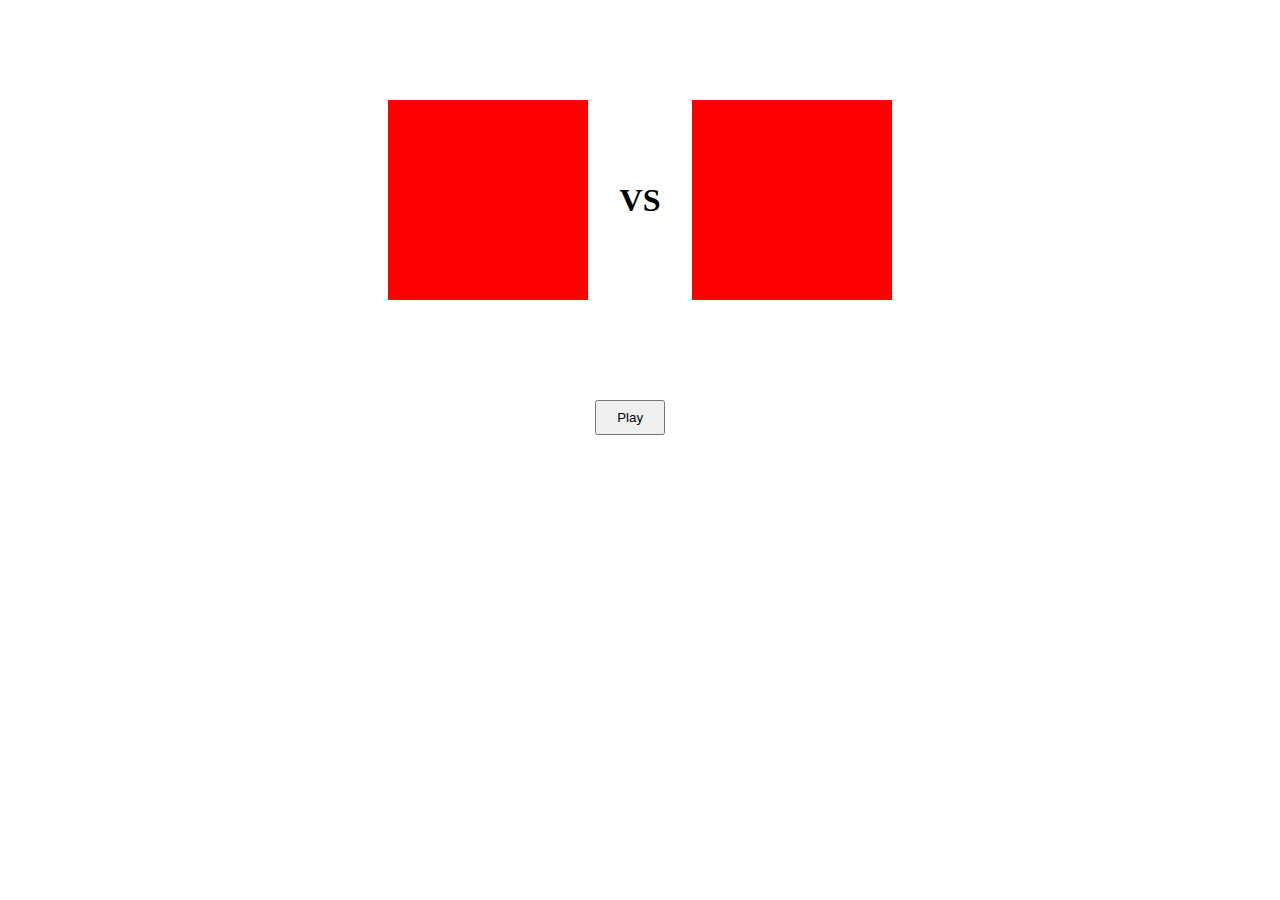
==== dadi/index.html @ b5a91203 "ADD: GAME DICE" ====
<!DOCTYPE html>
<html lang="en">
  <head>
    <meta charset="UTF-8" />
    <meta name="viewport" content="width=device-width, initial-scale=1.0" />
    <title>Document</title>
    <link rel="stylesheet" href="CSS/styles.css" />
  </head>
  <body>
    <div class="wrapper">
      <div class="container">
        <div class="dices"></div>
        <h1>VS</h1>
        <div class="dices computer"></div>
      </div>
      <button>Play</button>
    </div>
    <script type="module" src="js/script.js"></script>
  </body>
</html>
---- dadi/CSS/styles.css ----
* {
  margin: 0;
  padding: 0;
  box-sizing: border-box;
}

.dices {
  aspect-ratio: 1;
  height: 200px;
  width: 200px;
  background-color: red;
}

.container {
  width: 100%;
  height: 400px;
  display: flex;
  justify-content: center;
  align-items: center;
  gap: 2rem;
}

button {
  margin-left: 46.5%;
  height: 35px;
  width: 70px;
}

.result {
  font-size: 12rem;
  text-align: center;
}

/* DICES */
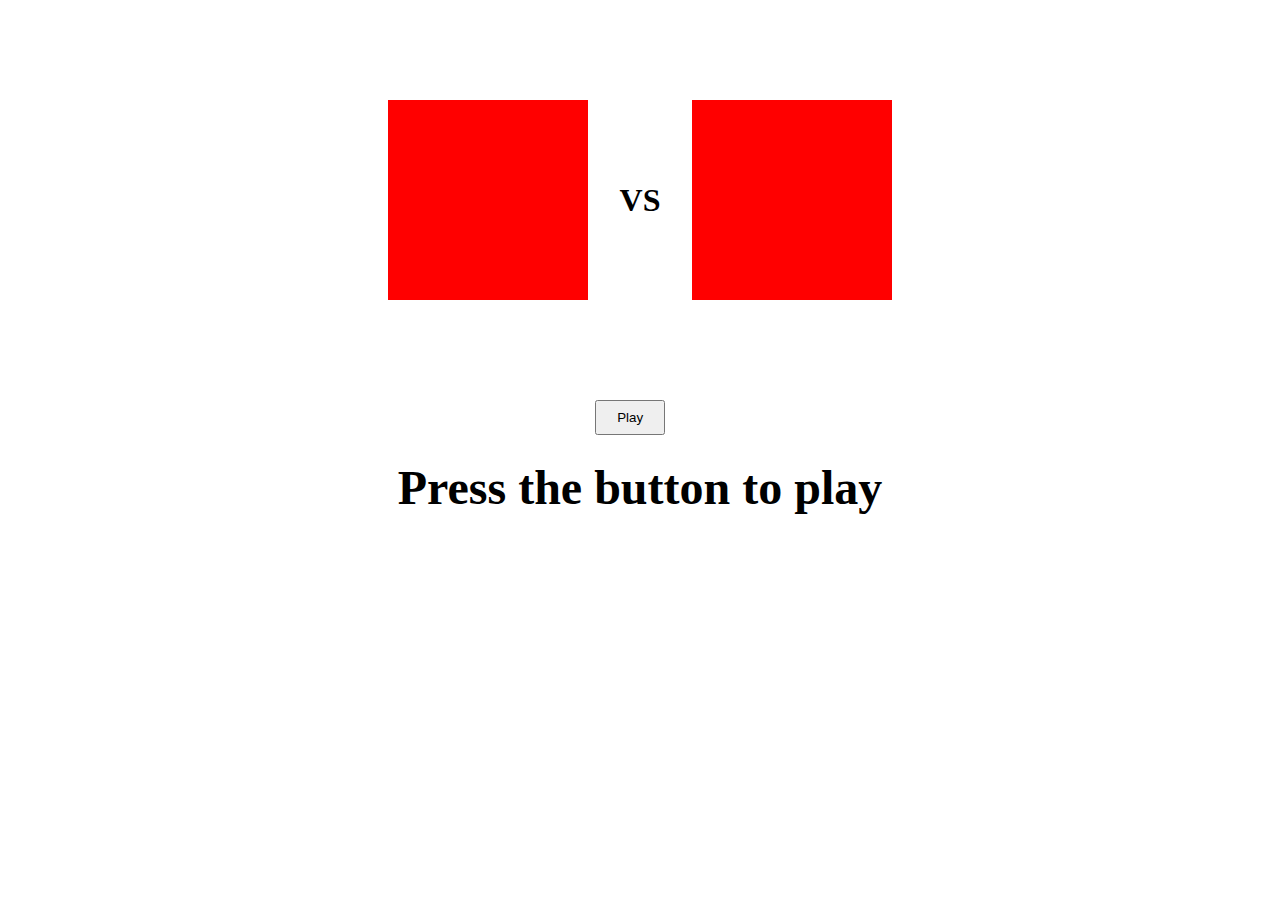
==== commit 790df3f2: "ADD: VERSION WITH EVENT LISTENER" ====
--- a/dadi/index.html
+++ b/dadi/index.html
@@ -14,6 +14,7 @@
         <div class="dices computer"></div>
       </div>
       <button>Play</button>
+      <h2 class="">Press the button to play</h2>
     </div>
     <script type="module" src="js/script.js"></script>
   </body>
--- a/dadi/CSS/styles.css
+++ b/dadi/CSS/styles.css
@@ -31,4 +31,14 @@
   text-align: center;
 }
 
+h2 {
+  text-align: center;
+  margin-top: 25px;
+  font-size: 3rem;
+}
+
+.info {
+  display: none;
+}
+
 /* DICES */
